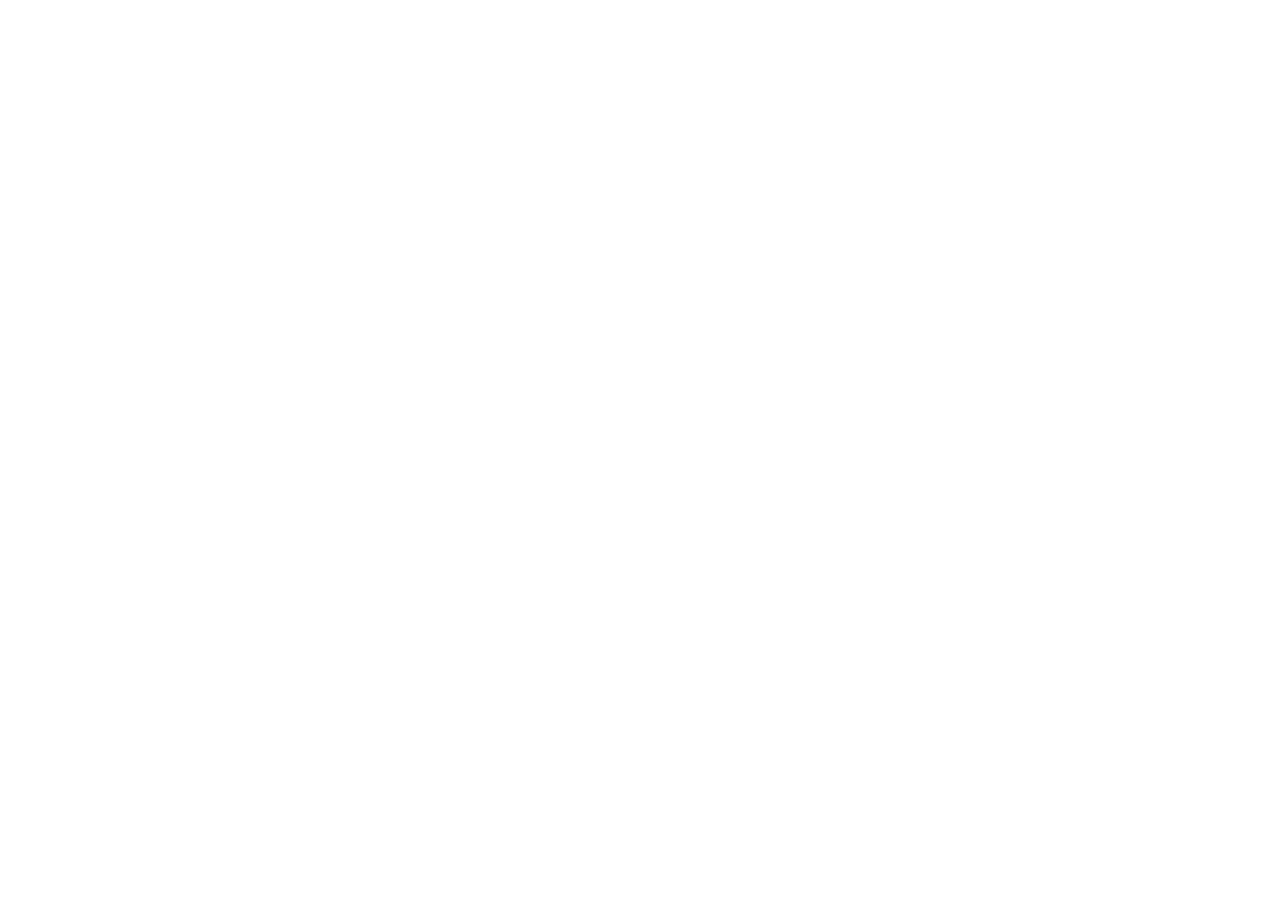
==== index.html @ 71a078f0 "First initial commit" ====
<!doctype html>
<html lang="en">
<head>
    <meta charset="UTF-8">
    <meta name="viewport"
          content="width=device-width, user-scalable=no, initial-scale=1.0, maximum-scale=1.0, minimum-scale=1.0">
    <meta http-equiv="X-UA-Compatible" content="ie=edge">
    <title>Document</title>
</head>
<body>

</body>
</html>
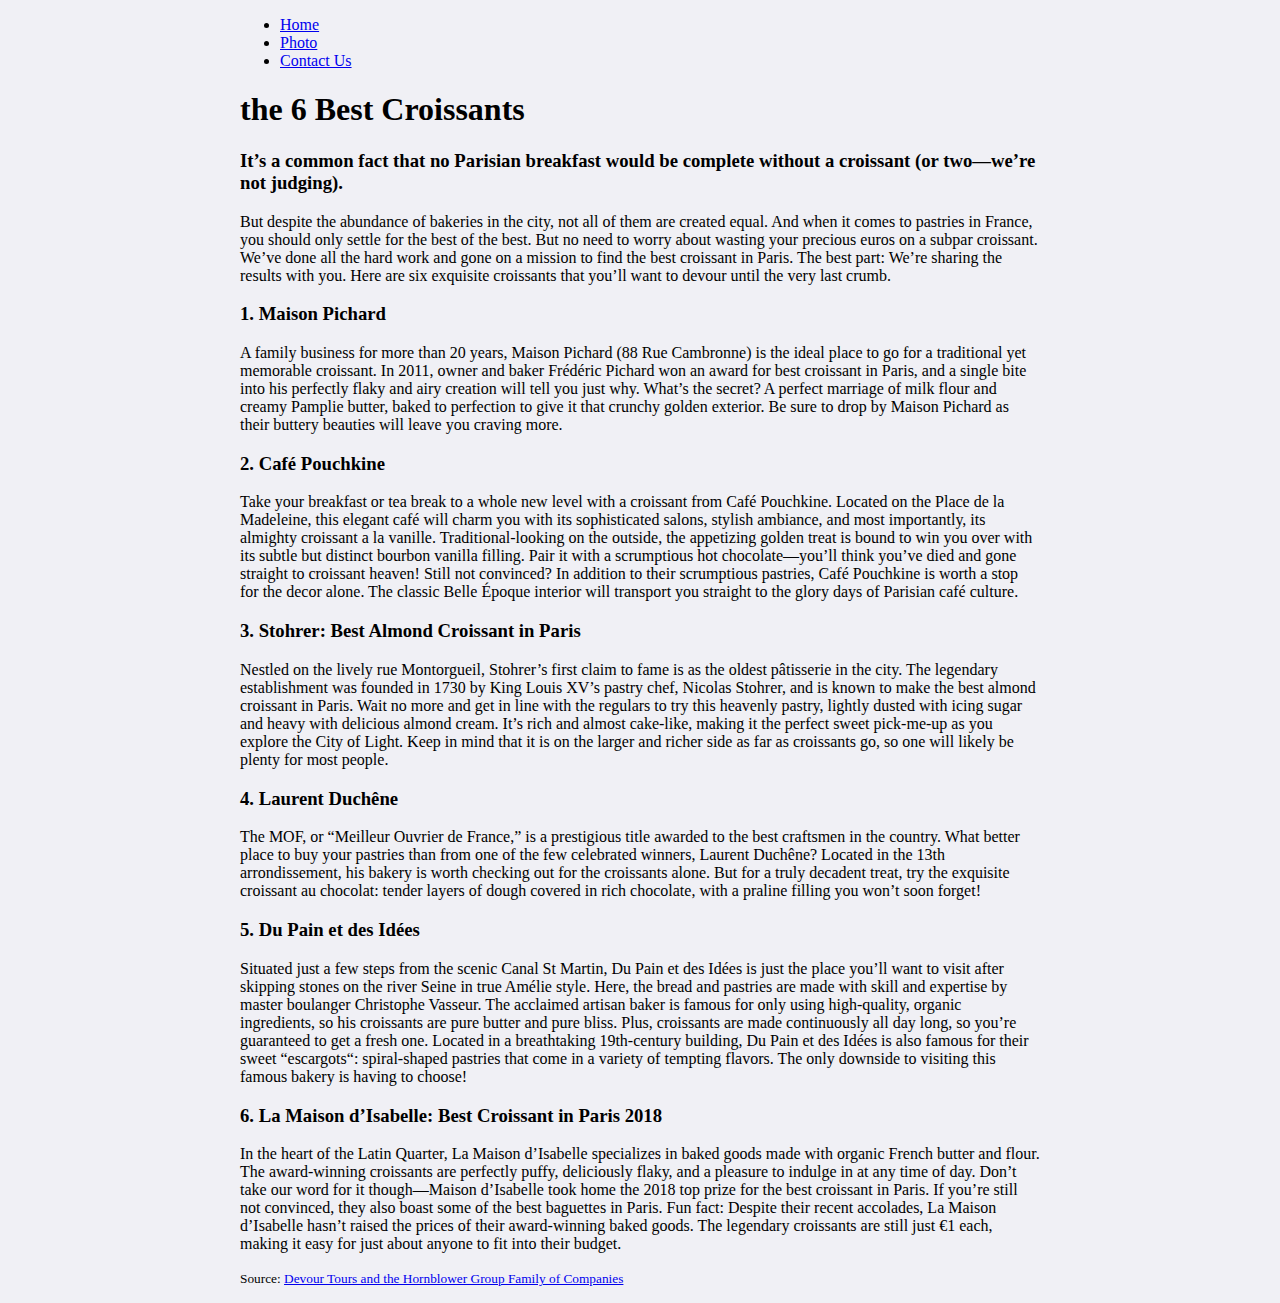
==== commit 7a56a0e3: "Apply some styles, add nav bar" ====
--- a/index.html
+++ b/index.html
@@ -5,9 +5,67 @@
     <meta name="viewport"
           content="width=device-width, user-scalable=no, initial-scale=1.0, maximum-scale=1.0, minimum-scale=1.0">
     <meta http-equiv="X-UA-Compatible" content="ie=edge">
-    <title>Document</title>
+    <title>The Best Croissants</title>
+    <link rel="stylesheet" href="/src/app.css">
 </head>
 <body>
+<nav>
+    <ul>
+        <li>
+            <a href="/" target="_blank">Home</a>
+        </li>
+        <li>
+            <a href="/photo.html">Photo</a>
+        </li>
+        <li>
+            <a href="/contact.html">Contact Us</a>
+        </li>
+    </ul>
+</nav>
+<h1>the 6 Best Croissants</h1>
+<h3>It’s a common fact that no Parisian breakfast would be complete without a croissant (or two—we’re not judging).</h3>
+<p>But despite the abundance of bakeries in the city, not all of them are created equal. And when it comes to pastries in France, you should only settle for the best of the best.
+
+    But no need to worry about wasting your precious euros on a subpar croissant. We’ve done all the hard work and gone on a mission to find the best croissant in Paris. The best part: We’re sharing the results with you.
+
+    Here are six exquisite croissants that you’ll want to devour until the very last crumb.</p>
+<h3>1. Maison Pichard</h3>
+   <p>A family business for more than 20 years, Maison Pichard (88 Rue Cambronne) is the ideal place to go for a traditional yet memorable croissant. In 2011, owner and baker Frédéric Pichard won an award for best croissant in Paris, and a single bite into his perfectly flaky and airy creation will tell you just why.
+
+       What’s the secret? A perfect marriage of milk flour and creamy Pamplie butter, baked to perfection to give it that crunchy golden exterior. Be sure to drop by Maison Pichard as their buttery beauties will leave you craving more.</p>
+<h3>2. Café Pouchkine</h3>
+   <p>Take your breakfast or tea break to a whole new level with a croissant from Café Pouchkine. Located on the Place de la Madeleine, this elegant café will charm you with its sophisticated salons, stylish ambiance, and most importantly, its almighty croissant a la vanille.
+
+    Traditional-looking on the outside, the appetizing golden treat is bound to win you over with its subtle but distinct bourbon vanilla filling. Pair it with a scrumptious hot chocolate—you’ll think you’ve died and gone straight to croissant heaven!
+
+       Still not convinced? In addition to their scrumptious pastries, Café Pouchkine is worth a stop for the decor alone. The classic Belle Époque interior will transport you straight to the glory days of Parisian café culture.</p>
+<h3>3. Stohrer: Best Almond Croissant in Paris</h3>
+    <p> Nestled on the lively rue Montorgueil, Stohrer’s first claim to fame is as the oldest pâtisserie in the city. The legendary establishment was founded in 1730 by King Louis XV’s pastry chef, Nicolas Stohrer, and is known to make the best almond croissant in Paris.
+
+    Wait no more and get in line with the regulars to try this heavenly pastry, lightly dusted with icing sugar and heavy with delicious almond cream. It’s rich and almost cake-like, making it the perfect sweet pick-me-up as you explore the City of Light.
+
+        Keep in mind that it is on the larger and richer side as far as croissants go, so one will likely be plenty for most people.</p>
+<h3>4. Laurent Duchêne</h3>
+  <p>The MOF, or “Meilleur Ouvrier de France,” is a prestigious title awarded to the best craftsmen in the country. What better place to buy your pastries than from one of the few celebrated winners, Laurent Duchêne?
+
+      Located in the 13th arrondissement, his bakery is worth checking out for the croissants alone. But for a truly decadent treat, try the exquisite croissant au chocolat: tender layers of dough covered in rich chocolate, with a praline filling you won’t soon forget!</p>
+<h3>5. Du Pain et des Idées</h3>
+   <p>Situated just a few steps from the scenic Canal St Martin, Du Pain et des Idées is just the place you’ll want to visit after skipping stones on the river Seine in true Amélie style.
+
+    Here, the bread and pastries are made with skill and expertise by master boulanger Christophe Vasseur. The acclaimed artisan baker is famous for only using high-quality, organic ingredients, so his croissants are pure butter and pure bliss. Plus, croissants are made continuously all day long, so you’re guaranteed to get a fresh one.
+
+       Located in a breathtaking 19th-century building, Du Pain et des Idées is also famous for their sweet “escargots“: spiral-shaped pastries that come in a variety of tempting flavors. The only downside to visiting this famous bakery is having to choose!</p>
+<h3>6. La Maison d’Isabelle: Best Croissant in Paris 2018</h3>
+    <p>In the heart of the Latin Quarter, La Maison d’Isabelle specializes in baked goods made with organic French butter and flour. The award-winning croissants are perfectly puffy, deliciously flaky, and a pleasure to indulge in at any time of day.
+
+    Don’t take our word for it though—Maison d’Isabelle took home the 2018 top prize for the best croissant in Paris. If you’re still not convinced, they also boast some of the best baguettes in Paris.
+
+        Fun fact: Despite their recent accolades, La Maison d’Isabelle hasn’t raised the prices of their award-winning baked goods. The legendary croissants are still just €1 each, making it easy for just about anyone to fit into their budget.</p>
+
+ <p>   <small>Source: <a href="https://devourtours.com/blog/best-croissants-in-paris/?cnt=SI">Devour Tours and the Hornblower Group Family of Companies</a>
+    </small>
+
+</p>
 
 </body>
 </html>--- a/src/app.css
+++ b/src/app.css
@@ -0,0 +1,9 @@
+body {
+    max-width: 800px;
+    margin: auto;
+    background: #f0f0f5;
+}
+img {
+    width: 100%;
+    border: solid 2px #ffffff;
+}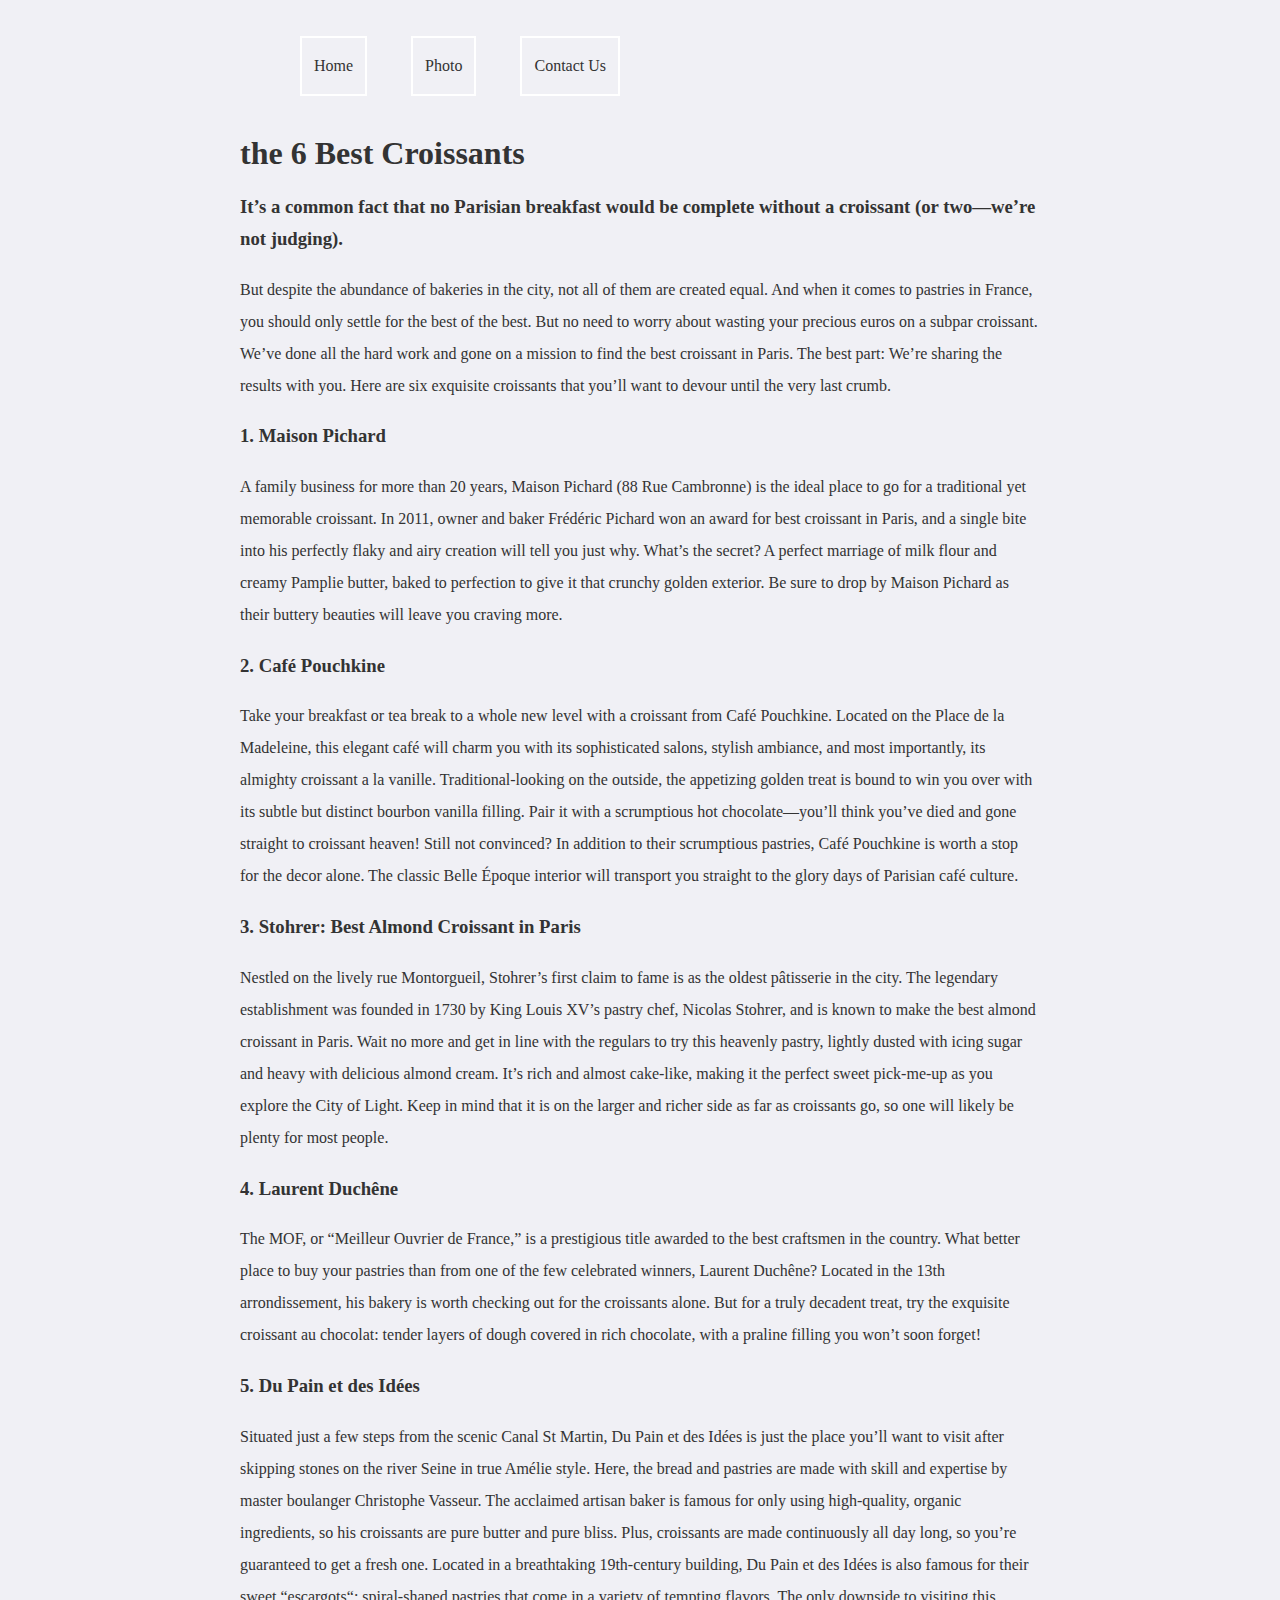
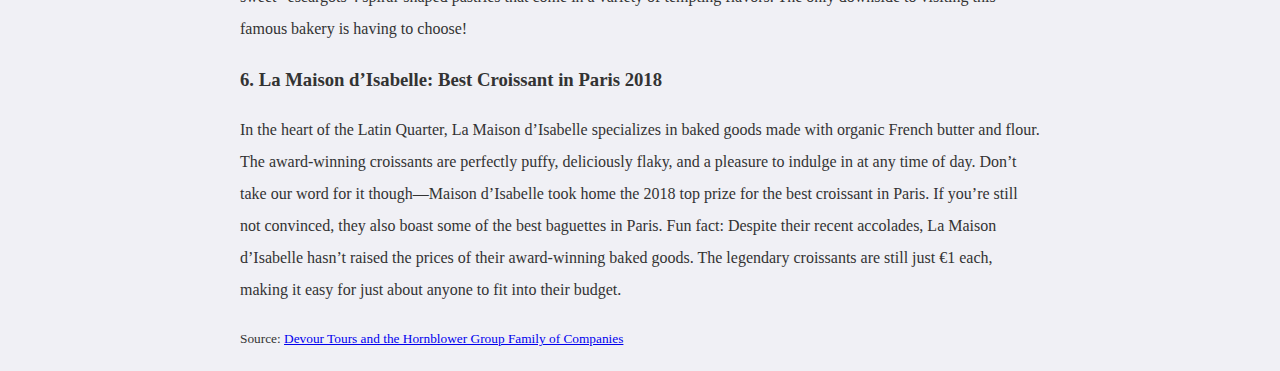
==== commit 2b36a5da: "SEO updates" ====
--- a/index.html
+++ b/index.html
@@ -1,71 +1,136 @@
-<!doctype html>
+<!DOCTYPE html>
 <html lang="en">
-<head>
-    <meta charset="UTF-8">
-    <meta name="viewport"
-          content="width=device-width, user-scalable=no, initial-scale=1.0, maximum-scale=1.0, minimum-scale=1.0">
-    <meta http-equiv="X-UA-Compatible" content="ie=edge">
-    <title>The Best Croissants</title>
-    <link rel="stylesheet" href="/src/app.css">
-</head>
-<body>
-<nav>
-    <ul>
-        <li>
-            <a href="/" target="_blank">Home</a>
-        </li>
-        <li>
-            <a href="/photo.html">Photo</a>
-        </li>
-        <li>
-            <a href="/contact.html">Contact Us</a>
-        </li>
-    </ul>
-</nav>
-<h1>the 6 Best Croissants</h1>
-<h3>It’s a common fact that no Parisian breakfast would be complete without a croissant (or two—we’re not judging).</h3>
-<p>But despite the abundance of bakeries in the city, not all of them are created equal. And when it comes to pastries in France, you should only settle for the best of the best.
+  <head>
+    <meta charset="UTF-8" />
+    <meta
+      name="viewport"
+      content="width=device-width, user-scalable=no, initial-scale=1.0, maximum-scale=1.0, minimum-scale=1.0"
+    />
+    <meta http-equiv="X-UA-Compatible" content="ie=edge" />
+    <title>The Best Croissants in Paris</title>
+    <link rel="stylesheet" href="/src/app.css" />
+    <meta
+      name="description"
+      content="the 6 Best Croissants for breakfast in Paris"
+    />
+  </head>
+  <body>
+    <header>
+      <nav>
+        <ul>
+          <li>
+            <a href="/" target="_blank" title="Home page">Home</a>
+          </li>
+          <li>
+            <a href="/photo.html" title="Photo of croissant">Photo</a>
+          </li>
+          <li>
+            <a href="/contact.html" title="Contact to developer">Contact Us</a>
+          </li>
+        </ul>
+      </nav>
+    </header>
+    <article>
+      <h1>the 6 Best Croissants</h1>
+      <h3>
+        It’s a common fact that no Parisian breakfast would be complete without
+        a croissant (or two—we’re not judging).
+      </h3>
+      <p>
+        But despite the abundance of bakeries in the city, not all of them are
+        created equal. And when it comes to pastries in France, you should only
+        settle for the best of the best. But no need to worry about wasting your
+        precious euros on a subpar croissant. We’ve done all the hard work and
+        gone on a mission to find the best croissant in Paris. The best part:
+        We’re sharing the results with you. Here are six exquisite croissants
+        that you’ll want to devour until the very last crumb.
+      </p>
+      <h3>1. Maison Pichard</h3>
+      <p>
+        A family business for more than 20 years, Maison Pichard (88 Rue
+        Cambronne) is the ideal place to go for a traditional yet memorable
+        croissant. In 2011, owner and baker Frédéric Pichard won an award for
+        best croissant in Paris, and a single bite into his perfectly flaky and
+        airy creation will tell you just why. What’s the secret? A perfect
+        marriage of milk flour and creamy Pamplie butter, baked to perfection to
+        give it that crunchy golden exterior. Be sure to drop by Maison Pichard
+        as their buttery beauties will leave you craving more.
+      </p>
+      <h3>2. Café Pouchkine</h3>
+      <p>
+        Take your breakfast or tea break to a whole new level with a croissant
+        from Café Pouchkine. Located on the Place de la Madeleine, this elegant
+        café will charm you with its sophisticated salons, stylish ambiance, and
+        most importantly, its almighty croissant a la vanille.
+        Traditional-looking on the outside, the appetizing golden treat is bound
+        to win you over with its subtle but distinct bourbon vanilla filling.
+        Pair it with a scrumptious hot chocolate—you’ll think you’ve died and
+        gone straight to croissant heaven! Still not convinced? In addition to
+        their scrumptious pastries, Café Pouchkine is worth a stop for the decor
+        alone. The classic Belle Époque interior will transport you straight to
+        the glory days of Parisian café culture.
+      </p>
+      <h3>3. Stohrer: Best Almond Croissant in Paris</h3>
+      <p>
+        Nestled on the lively rue Montorgueil, Stohrer’s first claim to fame is
+        as the oldest pâtisserie in the city. The legendary establishment was
+        founded in 1730 by King Louis XV’s pastry chef, Nicolas Stohrer, and is
+        known to make the best almond croissant in Paris. Wait no more and get
+        in line with the regulars to try this heavenly pastry, lightly dusted
+        with icing sugar and heavy with delicious almond cream. It’s rich and
+        almost cake-like, making it the perfect sweet pick-me-up as you explore
+        the City of Light. Keep in mind that it is on the larger and richer side
+        as far as croissants go, so one will likely be plenty for most people.
+      </p>
+      <h3>4. Laurent Duchêne</h3>
+      <p>
+        The MOF, or “Meilleur Ouvrier de France,” is a prestigious title awarded
+        to the best craftsmen in the country. What better place to buy your
+        pastries than from one of the few celebrated winners, Laurent Duchêne?
+        Located in the 13th arrondissement, his bakery is worth checking out for
+        the croissants alone. But for a truly decadent treat, try the exquisite
+        croissant au chocolat: tender layers of dough covered in rich chocolate,
+        with a praline filling you won’t soon forget!
+      </p>
+      <h3>5. Du Pain et des Idées</h3>
+      <p>
+        Situated just a few steps from the scenic Canal St Martin, Du Pain et
+        des Idées is just the place you’ll want to visit after skipping stones
+        on the river Seine in true Amélie style. Here, the bread and pastries
+        are made with skill and expertise by master boulanger Christophe
+        Vasseur. The acclaimed artisan baker is famous for only using
+        high-quality, organic ingredients, so his croissants are pure butter and
+        pure bliss. Plus, croissants are made continuously all day long, so
+        you’re guaranteed to get a fresh one. Located in a breathtaking
+        19th-century building, Du Pain et des Idées is also famous for their
+        sweet “escargots“: spiral-shaped pastries that come in a variety of
+        tempting flavors. The only downside to visiting this famous bakery is
+        having to choose!
+      </p>
+      <h3>6. La Maison d’Isabelle: Best Croissant in Paris 2018</h3>
+      <p>
+        In the heart of the Latin Quarter, La Maison d’Isabelle specializes in
+        baked goods made with organic French butter and flour. The award-winning
+        croissants are perfectly puffy, deliciously flaky, and a pleasure to
+        indulge in at any time of day. Don’t take our word for it though—Maison
+        d’Isabelle took home the 2018 top prize for the best croissant in Paris.
+        If you’re still not convinced, they also boast some of the best
+        baguettes in Paris. Fun fact: Despite their recent accolades, La Maison
+        d’Isabelle hasn’t raised the prices of their award-winning baked goods.
+        The legendary croissants are still just €1 each, making it easy for just
+        about anyone to fit into their budget.
+      </p>
 
-    But no need to worry about wasting your precious euros on a subpar croissant. We’ve done all the hard work and gone on a mission to find the best croissant in Paris. The best part: We’re sharing the results with you.
-
-    Here are six exquisite croissants that you’ll want to devour until the very last crumb.</p>
-<h3>1. Maison Pichard</h3>
-   <p>A family business for more than 20 years, Maison Pichard (88 Rue Cambronne) is the ideal place to go for a traditional yet memorable croissant. In 2011, owner and baker Frédéric Pichard won an award for best croissant in Paris, and a single bite into his perfectly flaky and airy creation will tell you just why.
-
-       What’s the secret? A perfect marriage of milk flour and creamy Pamplie butter, baked to perfection to give it that crunchy golden exterior. Be sure to drop by Maison Pichard as their buttery beauties will leave you craving more.</p>
-<h3>2. Café Pouchkine</h3>
-   <p>Take your breakfast or tea break to a whole new level with a croissant from Café Pouchkine. Located on the Place de la Madeleine, this elegant café will charm you with its sophisticated salons, stylish ambiance, and most importantly, its almighty croissant a la vanille.
-
-    Traditional-looking on the outside, the appetizing golden treat is bound to win you over with its subtle but distinct bourbon vanilla filling. Pair it with a scrumptious hot chocolate—you’ll think you’ve died and gone straight to croissant heaven!
-
-       Still not convinced? In addition to their scrumptious pastries, Café Pouchkine is worth a stop for the decor alone. The classic Belle Époque interior will transport you straight to the glory days of Parisian café culture.</p>
-<h3>3. Stohrer: Best Almond Croissant in Paris</h3>
-    <p> Nestled on the lively rue Montorgueil, Stohrer’s first claim to fame is as the oldest pâtisserie in the city. The legendary establishment was founded in 1730 by King Louis XV’s pastry chef, Nicolas Stohrer, and is known to make the best almond croissant in Paris.
-
-    Wait no more and get in line with the regulars to try this heavenly pastry, lightly dusted with icing sugar and heavy with delicious almond cream. It’s rich and almost cake-like, making it the perfect sweet pick-me-up as you explore the City of Light.
-
-        Keep in mind that it is on the larger and richer side as far as croissants go, so one will likely be plenty for most people.</p>
-<h3>4. Laurent Duchêne</h3>
-  <p>The MOF, or “Meilleur Ouvrier de France,” is a prestigious title awarded to the best craftsmen in the country. What better place to buy your pastries than from one of the few celebrated winners, Laurent Duchêne?
-
-      Located in the 13th arrondissement, his bakery is worth checking out for the croissants alone. But for a truly decadent treat, try the exquisite croissant au chocolat: tender layers of dough covered in rich chocolate, with a praline filling you won’t soon forget!</p>
-<h3>5. Du Pain et des Idées</h3>
-   <p>Situated just a few steps from the scenic Canal St Martin, Du Pain et des Idées is just the place you’ll want to visit after skipping stones on the river Seine in true Amélie style.
-
-    Here, the bread and pastries are made with skill and expertise by master boulanger Christophe Vasseur. The acclaimed artisan baker is famous for only using high-quality, organic ingredients, so his croissants are pure butter and pure bliss. Plus, croissants are made continuously all day long, so you’re guaranteed to get a fresh one.
-
-       Located in a breathtaking 19th-century building, Du Pain et des Idées is also famous for their sweet “escargots“: spiral-shaped pastries that come in a variety of tempting flavors. The only downside to visiting this famous bakery is having to choose!</p>
-<h3>6. La Maison d’Isabelle: Best Croissant in Paris 2018</h3>
-    <p>In the heart of the Latin Quarter, La Maison d’Isabelle specializes in baked goods made with organic French butter and flour. The award-winning croissants are perfectly puffy, deliciously flaky, and a pleasure to indulge in at any time of day.
-
-    Don’t take our word for it though—Maison d’Isabelle took home the 2018 top prize for the best croissant in Paris. If you’re still not convinced, they also boast some of the best baguettes in Paris.
-
-        Fun fact: Despite their recent accolades, La Maison d’Isabelle hasn’t raised the prices of their award-winning baked goods. The legendary croissants are still just €1 each, making it easy for just about anyone to fit into their budget.</p>
-
- <p>   <small>Source: <a href="https://devourtours.com/blog/best-croissants-in-paris/?cnt=SI">Devour Tours and the Hornblower Group Family of Companies</a>
-    </small>
-
-</p>
-
-</body>
-</html>+      <p>
+        <small
+          >Source:
+          <a
+            href="https://devourtours.com/blog/best-croissants-in-paris/?cnt=SI"
+            title="Link to original article"
+            >Devour Tours and the Hornblower Group Family of Companies</a
+          >
+        </small>
+      </p>
+    </article>
+  </body>
+</html>
--- a/src/app.css
+++ b/src/app.css
@@ -2,8 +2,27 @@
     max-width: 800px;
     margin: auto;
     background: #f0f0f5;
+    color: #333333;
+    line-height: 2em;
 }
 img {
     width: 100%;
     border: solid 2px #ffffff;
+}
+li {
+    list-style: none;
+    display: inline-block;
+    margin: 20px;
+    padding: 12px;
+    border: solid 2px #ffffff;
+}
+li a {
+    text-decoration: none;
+    color: #333333;
+}
+li:hover  a {
+color: white;
+}
+li:hover {
+    background: #333333;
 }